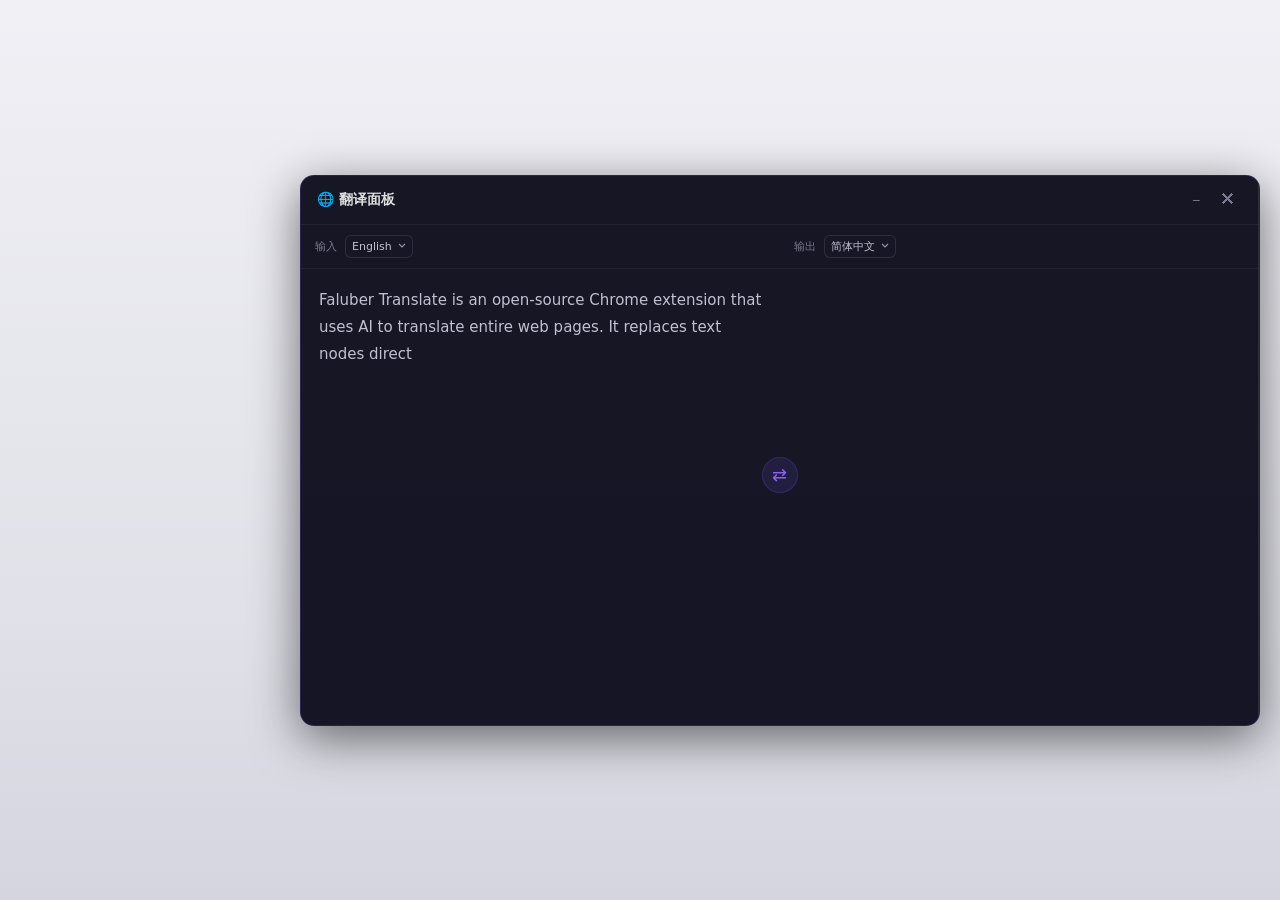
==== assets/demo-panel.html @ 903ec311 "feat: 3 new animated GIFs — translate, Ctrl+explain, translation panel - translate-demo.gif: English" ====
<!DOCTYPE html><html lang="zh-CN"><head><meta charset="UTF-8"><style>
*{margin:0;padding:0;box-sizing:border-box}
body{font-family:system-ui,'PingFang SC','Microsoft YaHei',sans-serif;background:linear-gradient(180deg,#f0f0f5 0%,#e0e0e8 70%,#d5d5e0 100%);display:flex;justify-content:center;align-items:center;min-height:100vh;width:1560px;overflow:hidden}
.panel{display:flex;gap:0;background:rgba(15,15,30,0.97);border:1px solid rgba(124,92,252,0.2);border-radius:14px;overflow:hidden;box-shadow:0 12px 48px rgba(0,0,0,0.55);width:960px}
.col{flex:1;display:flex;flex-direction:column;min-height:500px}
.col:first-child{border-right:1px solid rgba(255,255,255,0.1)}
.col-head{display:flex;align-items:center;padding:10px 14px;gap:8px;border-bottom:1px solid rgba(255,255,255,0.05)}
.col-head span{font-size:11px;color:#7a7a8e;flex-shrink:0}
.col-head select{background:transparent;border:1px solid rgba(255,255,255,0.1);border-radius:6px;color:#c0c0d0;font-size:11px;padding:4px 20px 4px 6px;outline:none;cursor:pointer;font-family:inherit;appearance:none;-webkit-appearance:none;background-image:url("data:image/svg+xml,%3Csvg xmlns='http://www.w3.org/2000/svg' width='8' height='8' viewBox='0 0 8 8'%3E%3Cpath d='M1 2l3 3 3-3' stroke='%239090a8' stroke-width='1.2' fill='none'/%3E%3C/svg%3E");background-repeat:no-repeat;background-position:right 6px center}
.swap{display:flex;align-items:center;justify-content:center;width:36px;height:36px;border-radius:50%;background:rgba(124,92,252,0.12);border:1px solid rgba(124,92,252,0.2);color:#9061f9;cursor:pointer;font-size:18px;flex-shrink:0;margin:0 -18px;z-index:2;align-self:center}
.col textarea{flex:1;padding:18px;font-size:15px;font-family:inherit;color:#c0c0d0;background:transparent;border:none;outline:none;resize:none;line-height:1.8;min-height:420px}
.col textarea::placeholder{color:rgba(255,255,255,0.15)}
.col-out textarea{color:#4ade80}
.panel-head{display:flex;justify-content:space-between;align-items:center;padding:10px 16px;border-bottom:1px solid rgba(255,255,255,0.05);cursor:move}
.panel-title{font-size:14px;font-weight:600;color:#e0e0e0;display:flex;align-items:center;gap:8px}
.panel-actions{display:flex;gap:4px}
.panel-btn{width:28px;height:28px;display:grid;place-items:center;background:transparent;border:none;color:#7a7a8e;cursor:pointer;border-radius:6px;font-size:14px}
</style></head><body>

<div class="panel" id="panel">
  <div class="col" style="flex:1">
    <div class="panel-head">
      <span class="panel-title">🌐 翻译面板</span>
      <div class="panel-actions">
        <button class="panel-btn">−</button>
        <button class="panel-btn" style="font-size:16px">✕</button>
      </div>
    </div>
    <div style="display:flex">
      <div class="col" style="border-right:none">
        <div class="col-head"><span>输入</span><select><option>English</option></select></div>
        <textarea id="input" placeholder="输入要翻译的文字..." readonly></textarea>
      </div>
      <div class="swap">⇄</div>
      <div class="col col-out" style="border-right:none">
        <div class="col-head"><span>输出</span><select><option>简体中文</option></select></div>
        <textarea id="output" readonly></textarea>
      </div>
    </div>
  </div>
</div>

<script>
const input = document.getElementById('input');
const output = document.getElementById('output');

const sourceText = `Faluber Translate is an open-source Chrome extension that uses AI to translate entire web pages. It replaces text nodes directly in the DOM — no iframes, no overlays. Just clean, native-feeling translation.

The extension supports 50 target languages and 10 built-in API providers. Its unique Ctrl+Explain feature lets you hover over any word and tap Ctrl for an AI explanation. Press Alt+Q to open the floating translation panel for side-by-side input and output.

All processing stays on your device — your API key is stored locally. No third-party servers involved. MIT open source.`;

const targetText = `Faluber Translate 是一款开源的 Chrome 浏览器扩展，使用 AI 翻译整个网页。它直接在 DOM 中替换文本节点——无需 iframe，无需浮层，只有纯净、原生的翻译体验。

该扩展支持 50 种目标语言和 10 家内置 API 提供商。其独特的 Ctrl+解释功能让你鼠标指向任意词汇并单击 Ctrl 即可弹出 AI 解释。按 Alt+Q 打开浮动翻译面板，实现左右布局的输入与输出。

所有处理都在你设备上完成——API Key 仅存储在本地。不经过第三方服务器。MIT 开源。`;

async function runDemo() {
  // Type source text character by character
  input.value = '';
  output.value = '';
  for (let i = 0; i < sourceText.length; i++) {
    input.value += sourceText[i];
    if (i % 3 === 0) input.scrollTop = input.scrollHeight;
    await new Promise(r => setTimeout(r, 8));
  }

  await new Promise(r => setTimeout(r, 500));

  // Show translation appearing
  for (let i = 0; i < targetText.length; i++) {
    output.value += targetText[i];
    if (i % 3 === 0) output.scrollTop = output.scrollHeight;
    await new Promise(r => setTimeout(r, 12));
  }

  await new Promise(r => setTimeout(r, 2500));

  // Clear and loop
  input.value = '';
  output.value = '';
  await new Promise(r => setTimeout(r, 500));
  runDemo();
}
runDemo();
</script></body></html>
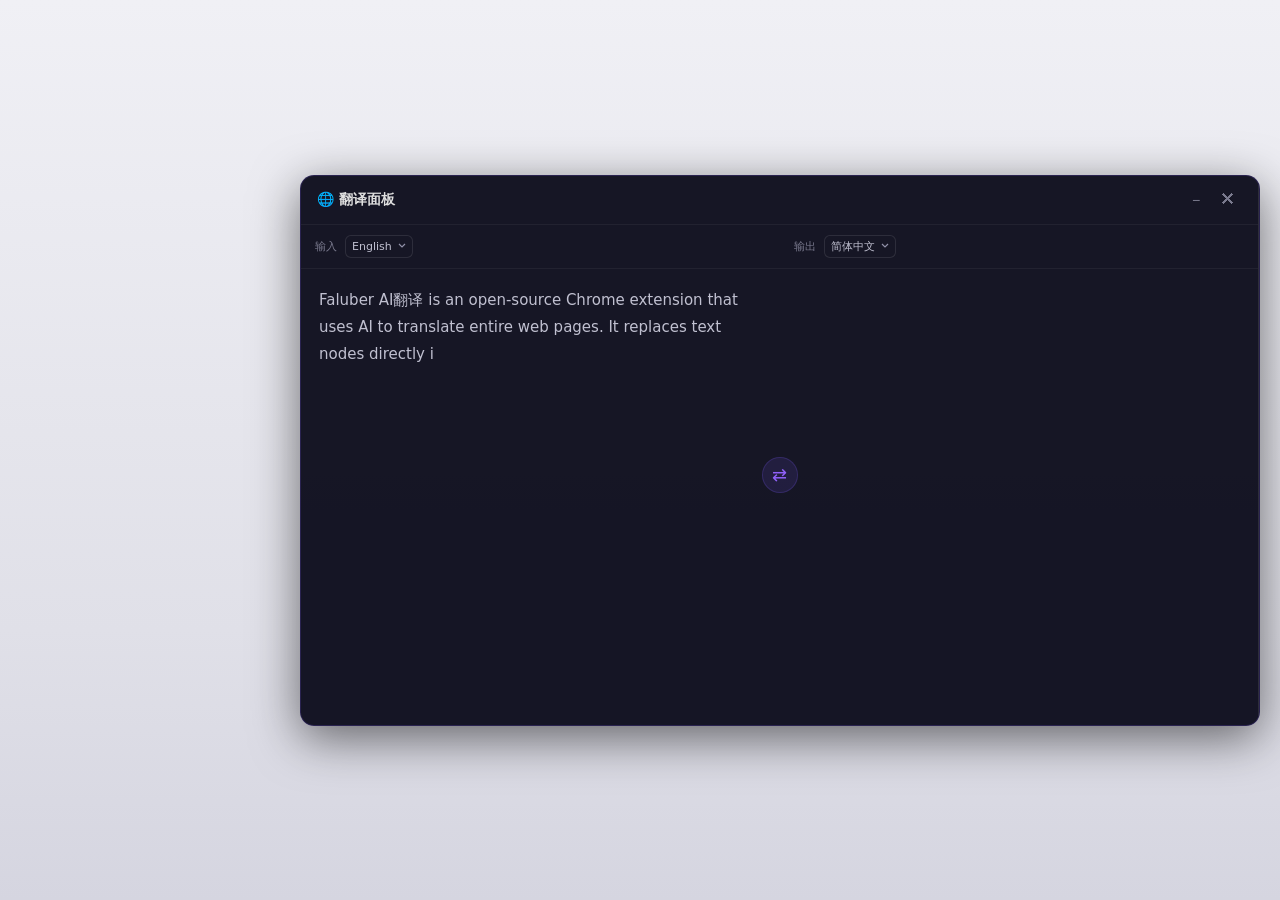
==== commit cf7120f7: "v0.1.1: 修复遗漏的旧名称 — LICENSE/assets/generate-icons Co-Authored-By: Claude <noreply@anthropic.com>" ====
--- a/assets/demo-panel.html
+++ b/assets/demo-panel.html
@@ -44,13 +44,13 @@
 const input = document.getElementById('input');
 const output = document.getElementById('output');
 
-const sourceText = `Faluber Translate is an open-source Chrome extension that uses AI to translate entire web pages. It replaces text nodes directly in the DOM — no iframes, no overlays. Just clean, native-feeling translation.
+const sourceText = `Faluber AI翻译 is an open-source Chrome extension that uses AI to translate entire web pages. It replaces text nodes directly in the DOM — no iframes, no overlays. Just clean, native-feeling translation.
 
 The extension supports 50 target languages and 10 built-in API providers. Its unique Ctrl+Explain feature lets you hover over any word and tap Ctrl for an AI explanation. Press Alt+Q to open the floating translation panel for side-by-side input and output.
 
 All processing stays on your device — your API key is stored locally. No third-party servers involved. MIT open source.`;
 
-const targetText = `Faluber Translate 是一款开源的 Chrome 浏览器扩展，使用 AI 翻译整个网页。它直接在 DOM 中替换文本节点——无需 iframe，无需浮层，只有纯净、原生的翻译体验。
+const targetText = `Faluber AI翻译 是一款开源的 Chrome 浏览器扩展，使用 AI 翻译整个网页。它直接在 DOM 中替换文本节点——无需 iframe，无需浮层，只有纯净、原生的翻译体验。
 
 该扩展支持 50 种目标语言和 10 家内置 API 提供商。其独特的 Ctrl+解释功能让你鼠标指向任意词汇并单击 Ctrl 即可弹出 AI 解释。按 Alt+Q 打开浮动翻译面板，实现左右布局的输入与输出。
 
